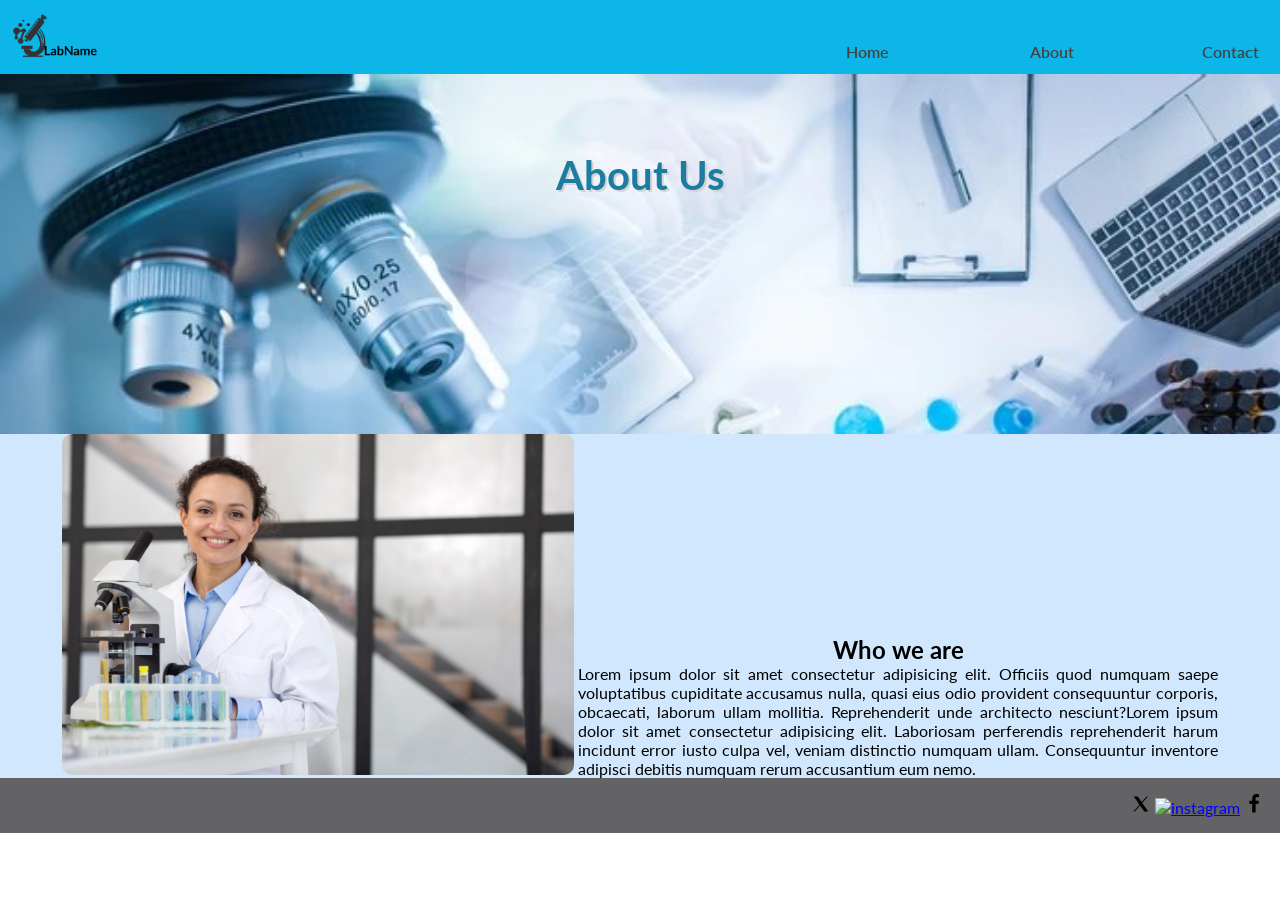
==== pages/about.html @ 66249046 "initial commit" ====
<!doctype html>
<html lang="en">
  <head>
    <meta charset="UTF-8" />
    <meta name="viewport" content="width=device-width, initial-scale=1.0" />
    <title>About</title>
    <link rel="stylesheet" href="../css/styles.css" />
    <link rel="preconnect" href="https://fonts.googleapis.com" />
    <link rel="preconnect" href="https://fonts.gstatic.com" crossorigin />
    <link
      href="https://fonts.googleapis.com/css2?family=Lato:ital,wght@0,100;0,300;0,400;0,700;0,900;1,100;1,300;1,400;1,700;1,900&family=Roboto+Slab&display=swap"
      rel="stylesheet"
    />
  </head>
  <body>
    <header>
      <div>
        <a href="../index.html"
          ><img
            class="lab-logo"
            src="../images/lab-icon.png"
            alt="laboratory logo"
        /></a>
      </div>
      <nav>
        <ul>
          <li><a href="../index.html">Home</a></li>
          <!--According to chatGpt href="#", it affects navigability and SEO-->
          <!-- aria-current="page" indicates the current page for screen readers-->
          <li><a href="about.html" aria-current="page">About</a></li>
          <li><a href="contact.html">Contact</a></li>
        </ul>
      </nav>
    </header>
    <main>
      <section id="banner">
        <h1>About Us</h1>
      </section>
      <section>
        <figure class="container-image">
          <img src="../images/lab-technician.jpg" alt="laboratory technician" />
          <figcaption class="sr-only">
            Laboratory technician working in the lab
          </figcaption>
        </figure>
        <div class="container-description">
          <h2>Who we are</h2>
          <p>
            Lorem ipsum dolor sit amet consectetur adipisicing elit. Officiis
            quod numquam saepe voluptatibus cupiditate accusamus nulla, quasi
            eius odio provident consequuntur corporis, obcaecati, laborum ullam
            mollitia. Reprehenderit unde architecto nesciunt?Lorem ipsum dolor
            sit amet consectetur adipisicing elit. Laboriosam perferendis
            reprehenderit harum incidunt error iusto culpa vel, veniam
            distinctio numquam ullam. Consequuntur inventore adipisci debitis
            numquam rerum accusantium eum nemo.
          </p>
        </div>
      </section>
    </main>

    <footer>
      <div>
        <!-- rel="noopener noreferrer", Adds extra security when opening this link in a new tab -->
        <a href="https://x.com/" target="_blank" rel="noopener noreferrer"
          ><img src="../images/x-logo.svg" alt="X (Twitter)"
        /></a>
        <a
          href="https://www.instagram.com/"
          target="_blank"
          rel="noopener noreferrer"
          ><img src="../images/instagram-logo.svg" alt="instagram"
        /></a>
        <a
          href="https://www.facebook.com/"
          target="_blank"
          rel="noopener noreferrer"
          ><img src="../images/facebook-logo.svg" alt="facebook"
        /></a>
      </div>
    </footer>
  </body>
</html>
---- css/styles.css ----
* {
  margin: 0;
  padding: 0;
  box-sizing: border-box;
  font-family: "Lato", sans-serif;
}
header {
  background-color: rgb(12, 182, 233);
  padding: 1%;
}
header div {
  display: inline-block;
  width: 45%;
}
nav {
  display: inline-block;
  width: 45%;
  margin-left: 9%;
  text-align: right;
}
.lab-logo {
  display: inline;
  width: 15%;
}
nav ul {
  display: inline-block;
  width: 100%;
  list-style: none;
}
nav ul li {
  display: inline-block;
  width: 32%;
}
nav ul li a {
  display: inline-block;
  width: 100%;
  color: rgb(66, 66, 66);
  font-weight: 600;
  text-decoration: none;
}

/* Main */
main {
  background-color: rgb(208, 231, 253);
  min-height: 75vh;
}
main section {
  width: 100%;
  text-align: center;
}
/* Banner */
#banner {
  background-image: url("../images/banner-logo.jpg");
  background-size: cover;
  width: 100%;
  height: 40vh;
}
h1,
#subtitle-banner-home {
  color: rgb(28, 125, 160);
  text-shadow: 2px 2px rgb(216, 211, 211);
  font-size: 2.5em;
  text-align: center;
}
/* padding-top only for the Home banner h1 */
#banner h1 {
  padding-top: 6%;
}
/* /Banner */

#lab-services-container {
  height: auto;
}
.card {
  display: inline-block;
  width: 25%;
  height: auto;
  padding: 0.5rem 1rem;
  margin: 0.5rem 0;
  text-align: center;
  border: 1px solid rgb(139, 138, 138);
  border-radius: 2%;
}
.card h3 {
  height: 3rem;
  font-size: 1.2em;
}
.card li,
.card h2 {
  font-size: 1em;
  color: rgb(78, 76, 76);
  font-weight: 600;
  list-style: none;
}

section a {
  text-decoration: none;
}
.arrow-icon {
  height: 1rem;
  display: block;
  margin-left: auto;
  margin-right: 0;
}
/* about */
.container-image {
  display: inline-block;
  width: 40%;
}
.container-image img {
  width: 100%;
  border-radius: 10px;
}
.container-description {
  display: inline-block;
  width: 50%;
}
.container-description p {
  text-align: justify;
  font-weight: 400;
}
/* Contact */
.contact-icon {
  width: 5%;
  margin-right: 4%;
}
#contact-form-container {
  background-color: rgb(237, 241, 241);
  height: auto;
}
/* /Contact */

/* footer */
footer {
  padding: 1rem;
  background-color: rgb(99, 99, 102);
  text-align: right;
}
footer div a img {
  height: 20px;
}

/* This class hides the text visually but keeps it available for screen readers. */
.sr-only {
  position: absolute;
  left: -9999px;
}
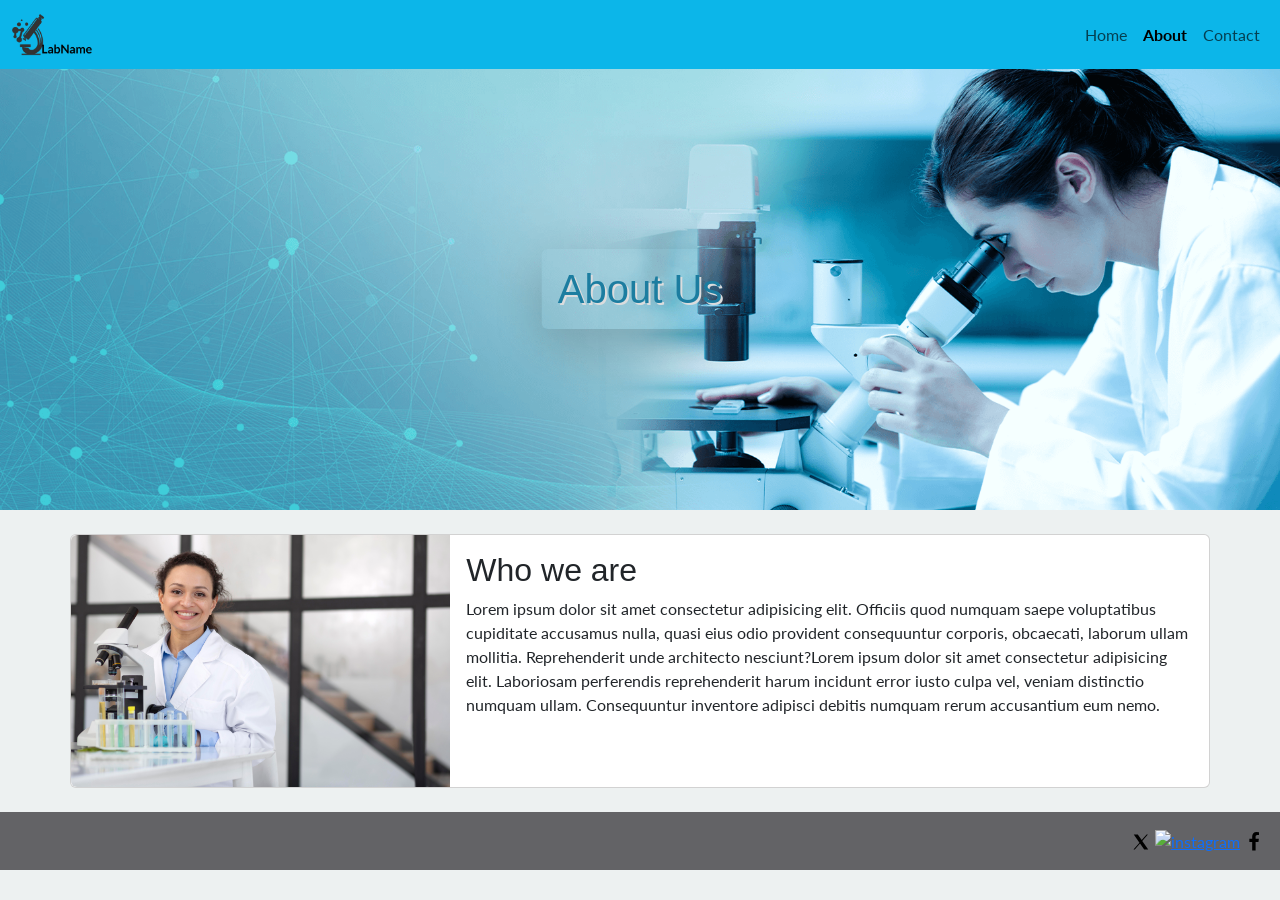
==== commit 515cc7d8: "initial commit version-2" ====
--- a/pages/about.html
+++ b/pages/about.html
@@ -4,6 +4,12 @@
     <meta charset="UTF-8" />
     <meta name="viewport" content="width=device-width, initial-scale=1.0" />
     <title>About</title>
+    <link
+      href="https://cdn.jsdelivr.net/npm/bootstrap@5.3.8/dist/css/bootstrap.min.css"
+      rel="stylesheet"
+      integrity="sha384-sRIl4kxILFvY47J16cr9ZwB07vP4J8+LH7qKQnuqkuIAvNWLzeN8tE5YBujZqJLB"
+      crossorigin="anonymous"
+    />
     <link rel="stylesheet" href="../css/styles.css" />
     <link rel="preconnect" href="https://fonts.googleapis.com" />
     <link rel="preconnect" href="https://fonts.gstatic.com" crossorigin />
@@ -11,52 +17,108 @@
       href="https://fonts.googleapis.com/css2?family=Lato:ital,wght@0,100;0,300;0,400;0,700;0,900;1,100;1,300;1,400;1,700;1,900&family=Roboto+Slab&display=swap"
       rel="stylesheet"
     />
+    <script
+      src="https://cdn.jsdelivr.net/npm/bootstrap@5.3.8/dist/js/bootstrap.bundle.min.js"
+      integrity="sha384-FKyoEForCGlyvwx9Hj09JcYn3nv7wiPVlz7YYwJrWVcXK/BmnVDxM+D2scQbITxI"
+      crossorigin="anonymous"
+    ></script>
   </head>
   <body>
     <header>
-      <div>
-        <a href="../index.html"
-          ><img
-            class="lab-logo"
-            src="../images/lab-icon.png"
-            alt="laboratory logo"
-        /></a>
-      </div>
-      <nav>
-        <ul>
-          <li><a href="../index.html">Home</a></li>
-          <!--According to chatGpt href="#", it affects navigability and SEO-->
-          <!-- aria-current="page" indicates the current page for screen readers-->
-          <li><a href="about.html" aria-current="page">About</a></li>
-          <li><a href="contact.html">Contact</a></li>
-        </ul>
+      <!-- nav with bootstrap burger menu -->
+      <nav class="navbar navbar-expand-lg">
+        <div class="container-fluid">
+          <a class="navbar-brand" href="../index.html"
+            ><img
+              class="img-fluid lab-logo"
+              src="../images/lab-icon.png"
+              alt="laboratory logo"
+          /></a>
+          <button
+            class="navbar-toggler"
+            type="button"
+            data-bs-toggle="collapse"
+            data-bs-target="#navbarNav"
+            aria-controls="navbarNav"
+            aria-expanded="false"
+            aria-label="Toggle navigation"
+          >
+            <span class="navbar-toggler-icon"></span>
+          </button>
+          <div
+            class="justify-content-lg-end collapse navbar-collapse"
+            id="navbarNav"
+          >
+            <ul class="navbar-nav">
+              <li class="nav-item">
+                <a class="nav-link" href="../index.html">Home</a>
+              </li>
+              <li class="nav-item">
+                <a
+                  class="nav-link active fw-bold"
+                  href="about.html"
+                  aria-current="page"
+                  >About</a
+                >
+              </li>
+              <li class="nav-item">
+                <a class="nav-link" href="contact.html">Contact</a>
+              </li>
+            </ul>
+          </div>
+        </div>
       </nav>
+      <!-- / nav with bootstrap burger menu -->
     </header>
+
     <main>
-      <section id="banner">
-        <h1>About Us</h1>
+      <!--  banner -->
+      <section class="banner position-relative">
+        <h1
+          class="banner__title text-center position-absolute top-50 start-50 translate-middle z-3 shadow-lg p-3 mb-5 rounded"
+        >
+          About Us
+        </h1>
+        <img
+          src="../images/banner-logo.png"
+          class="d-block w-100"
+          alt="Lab technician looking at samples through a microscope"
+        />
       </section>
-      <section>
-        <figure class="container-image">
-          <img src="../images/lab-technician.jpg" alt="laboratory technician" />
-          <figcaption class="sr-only">
-            Laboratory technician working in the lab
-          </figcaption>
-        </figure>
-        <div class="container-description">
-          <h2>Who we are</h2>
-          <p>
-            Lorem ipsum dolor sit amet consectetur adipisicing elit. Officiis
-            quod numquam saepe voluptatibus cupiditate accusamus nulla, quasi
-            eius odio provident consequuntur corporis, obcaecati, laborum ullam
-            mollitia. Reprehenderit unde architecto nesciunt?Lorem ipsum dolor
-            sit amet consectetur adipisicing elit. Laboriosam perferendis
-            reprehenderit harum incidunt error iusto culpa vel, veniam
-            distinctio numquam ullam. Consequuntur inventore adipisci debitis
-            numquam rerum accusantium eum nemo.
-          </p>
+      <!--  /banner -->
+
+      <!-- information about the lab -->
+      <section class="card p-0 my-md-4 container">
+        <div class="row g-0">
+          <figure class="m-0 col-md-4">
+            <img
+              class="h-100 img-fluid rounded-start"
+              src="../images/lab-technician.jpg"
+              alt="laboratory technician"
+            />
+            <figcaption class="visually-hidden">
+              Laboratory technician working in the lab
+            </figcaption>
+          </figure>
+
+          <div class="col-md-8">
+            <div class="card-body">
+              <h2 class="card-title">Who we are</h2>
+              <p class="card-text">
+                Lorem ipsum dolor sit amet consectetur adipisicing elit.
+                Officiis quod numquam saepe voluptatibus cupiditate accusamus
+                nulla, quasi eius odio provident consequuntur corporis,
+                obcaecati, laborum ullam mollitia. Reprehenderit unde architecto
+                nesciunt?Lorem ipsum dolor sit amet consectetur adipisicing
+                elit. Laboriosam perferendis reprehenderit harum incidunt error
+                iusto culpa vel, veniam distinctio numquam ullam. Consequuntur
+                inventore adipisci debitis numquam rerum accusantium eum nemo.
+              </p>
+            </div>
+          </div>
         </div>
       </section>
+      <!-- /information about the lab -->
     </main>
 
     <footer>
--- a/css/styles.css
+++ b/css/styles.css
@@ -2,97 +2,26 @@
   margin: 0;
   padding: 0;
   box-sizing: border-box;
+}
+body {
+  background-color: rgb(237, 241, 241);
   font-family: "Lato", sans-serif;
 }
 header {
   background-color: rgb(12, 182, 233);
-  padding: 1%;
-}
-header div {
-  display: inline-block;
-  width: 45%;
-}
-nav {
-  display: inline-block;
-  width: 45%;
-  margin-left: 9%;
-  text-align: right;
 }
 .lab-logo {
-  display: inline;
-  width: 15%;
+  width: 80px;
 }
-nav ul {
-  display: inline-block;
-  width: 100%;
-  list-style: none;
+/* Main */
+.banner__title {
+  color: rgb(28, 125, 160);
+  text-shadow: 2px 2px rgb(219, 220, 221);
 }
-nav ul li {
-  display: inline-block;
-  width: 32%;
+.banner__title h1,
+.banner__title h2 {
+  font-size: 1.2rem;
 }
-nav ul li a {
-  display: inline-block;
-  width: 100%;
-  color: rgb(66, 66, 66);
-  font-weight: 600;
-  text-decoration: none;
-}
-
-/* Main */
-main {
-  background-color: rgb(208, 231, 253);
-  min-height: 75vh;
-}
-main section {
-  width: 100%;
-  text-align: center;
-}
-/* Banner */
-#banner {
-  background-image: url("../images/banner-logo.jpg");
-  background-size: cover;
-  width: 100%;
-  height: 40vh;
-}
-h1,
-#subtitle-banner-home {
-  color: rgb(28, 125, 160);
-  text-shadow: 2px 2px rgb(216, 211, 211);
-  font-size: 2.5em;
-  text-align: center;
-}
-/* padding-top only for the Home banner h1 */
-#banner h1 {
-  padding-top: 6%;
-}
-/* /Banner */
-
-#lab-services-container {
-  height: auto;
-}
-.card {
-  display: inline-block;
-  width: 25%;
-  height: auto;
-  padding: 0.5rem 1rem;
-  margin: 0.5rem 0;
-  text-align: center;
-  border: 1px solid rgb(139, 138, 138);
-  border-radius: 2%;
-}
-.card h3 {
-  height: 3rem;
-  font-size: 1.2em;
-}
-.card li,
-.card h2 {
-  font-size: 1em;
-  color: rgb(78, 76, 76);
-  font-weight: 600;
-  list-style: none;
-}
-
 section a {
   text-decoration: none;
 }
@@ -102,31 +31,10 @@
   margin-left: auto;
   margin-right: 0;
 }
-/* about */
-.container-image {
-  display: inline-block;
-  width: 40%;
-}
-.container-image img {
-  width: 100%;
-  border-radius: 10px;
-}
-.container-description {
-  display: inline-block;
-  width: 50%;
-}
-.container-description p {
-  text-align: justify;
-  font-weight: 400;
-}
+
 /* Contact */
 .contact-icon {
-  width: 5%;
-  margin-right: 4%;
-}
-#contact-form-container {
-  background-color: rgb(237, 241, 241);
-  height: auto;
+  width: 20px;
 }
 /* /Contact */
 
@@ -139,9 +47,95 @@
 footer div a img {
   height: 20px;
 }
+/* /footer */
 
 /* This class hides the text visually but keeps it available for screen readers. */
 .sr-only {
   position: absolute;
   left: -9999px;
 }
+
+/* laboratory-test-accepted-insurance page,
+css with FLEX/GRID/MQ. Without bootstrap */
+.main--grid {
+  display: grid;
+  grid-template-rows: repeat(2, 1fr);
+  grid-template-columns: 1fr;
+}
+.banner--flex {
+  background-image: url("../images/banner-logo.png");
+  background-position: right top;
+  background-size: cover;
+  display: flex;
+  justify-content: center;
+  align-items: center;
+}
+.banner__title--flex {
+  box-shadow: 0 1rem 3rem rgba(0, 0, 0, 0.175);
+  padding: 1rem;
+  border-radius: 0.25rem;
+}
+.main__card {
+  display: grid;
+  align-items: center;
+  justify-items: center;
+  grid-template-rows: repeat(3, 1fr);
+  grid-template-columns: repeat(5, 1fr);
+  gap: 0.5rem;
+  margin: 1rem;
+}
+.main__card img {
+  width: 70%;
+  height: 80%;
+  object-fit: cover;
+  border-radius: 0.5rem;
+  border: 1px solid rgb(143, 149, 159);
+  box-shadow: 8px 4px rgb(143, 149, 159);
+}
+/* /laboratory-test-accepted-insurance page */
+
+@media screen and (max-width: 768px) {
+  .header-flex {
+    display: none;
+  }
+  /* laboratory-test-accepted-insurance page */
+  .main--grid {
+    grid-template-rows: 1fr 80%;
+    grid-template-columns: 1fr;
+  }
+  .main__card {
+    grid-template-rows: repeat(8, 12%);
+    grid-template-columns: repeat(2, 1fr);
+    gap: 0.1rem;
+  }
+
+  .main__card img {
+    width: 90%;
+    height: 50%;
+  }
+  /* /laboratory-test-accepted-insurance page */
+}
+
+@media screen and (min-width: 768px) {
+  .banner__title h1,
+  .banner__title h2 {
+    font-size: 2.5rem;
+  }
+}
+@media screen and (min-width: 768px) and (max-width: 1023px) {
+  footer {
+    position: absolute;
+    bottom: 0;
+    width: 100%;
+  }
+  /* laboratory-test-accepted-insurance page */
+  .main--grid {
+    grid-template-rows: 1fr 50%;
+    grid-template-columns: 1fr;
+  }
+  .main__card {
+    grid-template-rows: repeat(2, 1fr);
+    grid-template-columns: repeat(3, 1fr);
+  }
+  /* /laboratory-test-accepted-insurance page */
+}
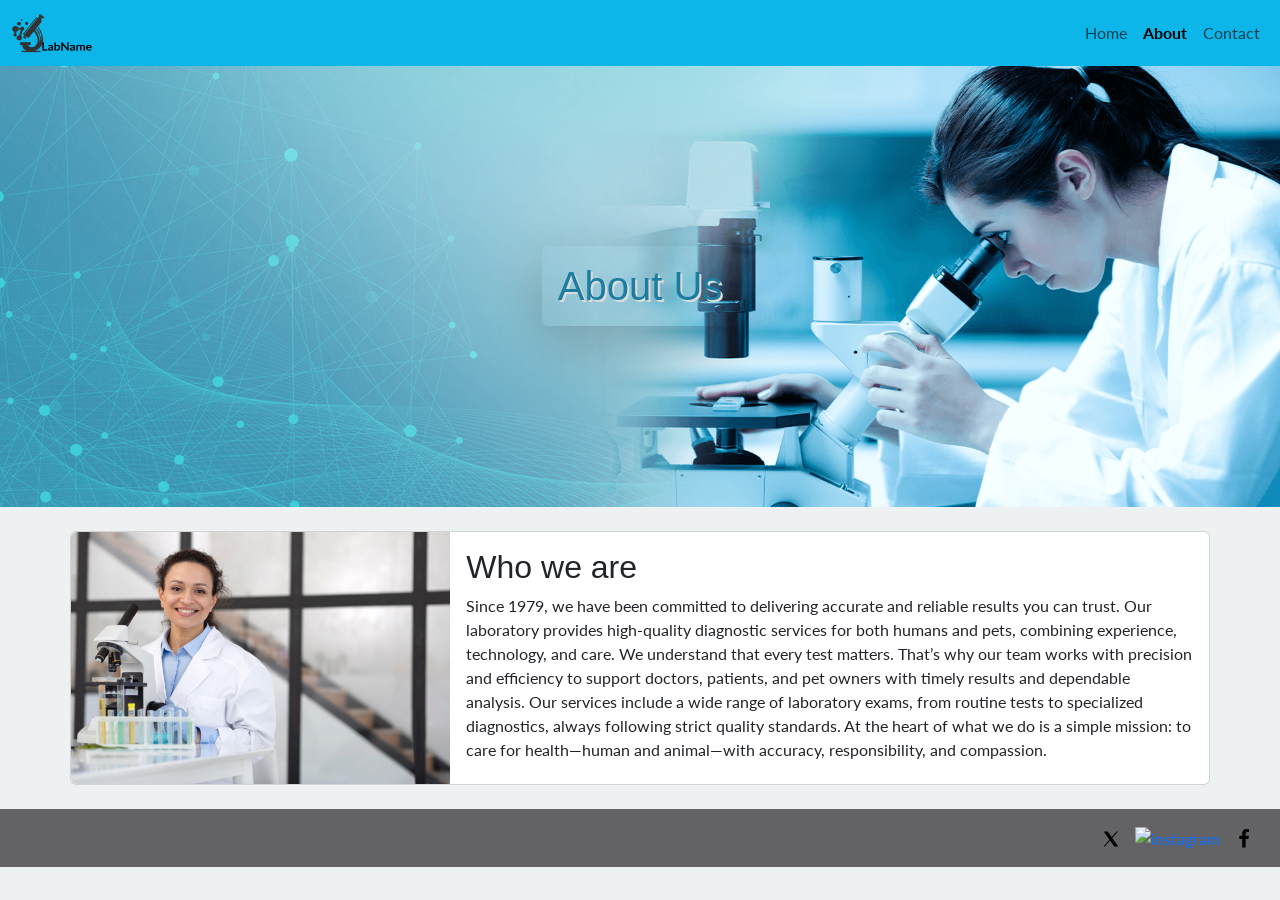
==== commit 6f7ea609: "migrate CSS to SCSS" ====
--- a/pages/about.html
+++ b/pages/about.html
@@ -105,14 +105,18 @@
             <div class="card-body">
               <h2 class="card-title">Who we are</h2>
               <p class="card-text">
-                Lorem ipsum dolor sit amet consectetur adipisicing elit.
-                Officiis quod numquam saepe voluptatibus cupiditate accusamus
-                nulla, quasi eius odio provident consequuntur corporis,
-                obcaecati, laborum ullam mollitia. Reprehenderit unde architecto
-                nesciunt?Lorem ipsum dolor sit amet consectetur adipisicing
-                elit. Laboriosam perferendis reprehenderit harum incidunt error
-                iusto culpa vel, veniam distinctio numquam ullam. Consequuntur
-                inventore adipisci debitis numquam rerum accusantium eum nemo.
+                Since 1979, we have been committed to delivering accurate and
+                reliable results you can trust. Our laboratory provides
+                high-quality diagnostic services for both humans and pets,
+                combining experience, technology, and care. We understand that
+                every test matters. That’s why our team works with precision and
+                efficiency to support doctors, patients, and pet owners with
+                timely results and dependable analysis. Our services include a
+                wide range of laboratory exams, from routine tests to
+                specialized diagnostics, always following strict quality
+                standards. At the heart of what we do is a simple mission: to
+                care for health—human and animal—with accuracy, responsibility,
+                and compassion.
               </p>
             </div>
           </div>
--- a/css/styles.css
+++ b/css/styles.css
@@ -1,53 +1,20 @@
+/* reset */
+/* variables */
+/* reset */
 * {
   margin: 0;
   padding: 0;
   box-sizing: border-box;
 }
+
 body {
   background-color: rgb(237, 241, 241);
   font-family: "Lato", sans-serif;
 }
-header {
-  background-color: rgb(12, 182, 233);
-}
-.lab-logo {
-  width: 80px;
-}
-/* Main */
-.banner__title {
-  color: rgb(28, 125, 160);
-  text-shadow: 2px 2px rgb(219, 220, 221);
-}
-.banner__title h1,
-.banner__title h2 {
-  font-size: 1.2rem;
-}
-section a {
+
+a {
   text-decoration: none;
 }
-.arrow-icon {
-  height: 1rem;
-  display: block;
-  margin-left: auto;
-  margin-right: 0;
-}
-
-/* Contact */
-.contact-icon {
-  width: 20px;
-}
-/* /Contact */
-
-/* footer */
-footer {
-  padding: 1rem;
-  background-color: rgb(99, 99, 102);
-  text-align: right;
-}
-footer div a img {
-  height: 20px;
-}
-/* /footer */
 
 /* This class hides the text visually but keeps it available for screen readers. */
 .sr-only {
@@ -55,32 +22,56 @@
   left: -9999px;
 }
 
-/* laboratory-test-accepted-insurance page,
-css with FLEX/GRID/MQ. Without bootstrap */
+/* header layout */
+/* variables */
+/* mixin */
+header {
+  background-color: rgb(12, 182, 233);
+}
+
+a .lab-logo {
+  width: 80px;
+  height: 40px;
+}
+
+/* banner */
+/* variables */
+section .banner__title {
+  color: rgb(28, 125, 160);
+  text-shadow: 2px 2px rgb(219, 220, 221);
+}
+
+/* laboratory-test-accepted-insurance */
+/* variables */
+/* mixin */
+/* mixin */
 .main--grid {
   display: grid;
   grid-template-rows: repeat(2, 1fr);
   grid-template-columns: 1fr;
 }
+
 .banner--flex {
+  display: flex;
+  justify-content: center;
+  align-items: center;
   background-image: url("../images/banner-logo.png");
   background-position: right top;
   background-size: cover;
-  display: flex;
-  justify-content: center;
-  align-items: center;
 }
+
 .banner__title--flex {
   box-shadow: 0 1rem 3rem rgba(0, 0, 0, 0.175);
   padding: 1rem;
   border-radius: 0.25rem;
 }
+
 .main__card {
   display: grid;
+  grid-template-rows: repeat(3, 1fr);
+  grid-template-columns: repeat(5, 1fr);
   align-items: center;
   justify-items: center;
-  grid-template-rows: repeat(3, 1fr);
-  grid-template-columns: repeat(5, 1fr);
   gap: 0.5rem;
   margin: 1rem;
 }
@@ -92,36 +83,61 @@
   border: 1px solid rgb(143, 149, 159);
   box-shadow: 8px 4px rgb(143, 149, 159);
 }
-/* /laboratory-test-accepted-insurance page */
 
+/* contact */
+/* variables */
+/* mixin */
+/* mixin */
+section ul li .contact-icon {
+  width: 20px;
+  height: 20px;
+}
+
+/* footer */
+/* variables */
+/* mixin */
+/* variables */
+/* mixin */
+footer {
+  padding: 1rem;
+  background-color: rgb(99, 99, 102);
+  text-align: right;
+}
+footer div a img {
+  width: 40px;
+  height: 20px;
+}
+
+/* mobile media queries */
+/* variables */
+/* mixin */
+/* mixin */
 @media screen and (max-width: 768px) {
   .header-flex {
     display: none;
   }
   /* laboratory-test-accepted-insurance page */
   .main--grid {
+    display: grid;
     grid-template-rows: 1fr 80%;
     grid-template-columns: 1fr;
   }
   .main__card {
+    display: grid;
     grid-template-rows: repeat(8, 12%);
     grid-template-columns: repeat(2, 1fr);
     gap: 0.1rem;
   }
-
   .main__card img {
     width: 90%;
     height: 50%;
   }
   /* /laboratory-test-accepted-insurance page */
 }
-
-@media screen and (min-width: 768px) {
-  .banner__title h1,
-  .banner__title h2 {
-    font-size: 2.5rem;
-  }
-}
+/* tablet media queries */
+/* variables */
+/* mixin */
+/* mixin */
 @media screen and (min-width: 768px) and (max-width: 1023px) {
   footer {
     position: absolute;
@@ -130,12 +146,16 @@
   }
   /* laboratory-test-accepted-insurance page */
   .main--grid {
+    display: grid;
     grid-template-rows: 1fr 50%;
     grid-template-columns: 1fr;
   }
   .main__card {
+    display: grid;
     grid-template-rows: repeat(2, 1fr);
     grid-template-columns: repeat(3, 1fr);
   }
-  /* /laboratory-test-accepted-insurance page */
 }
+/* /laboratory-test-accepted-insurance page */
+
+/*# sourceMappingURL=styles.css.map */
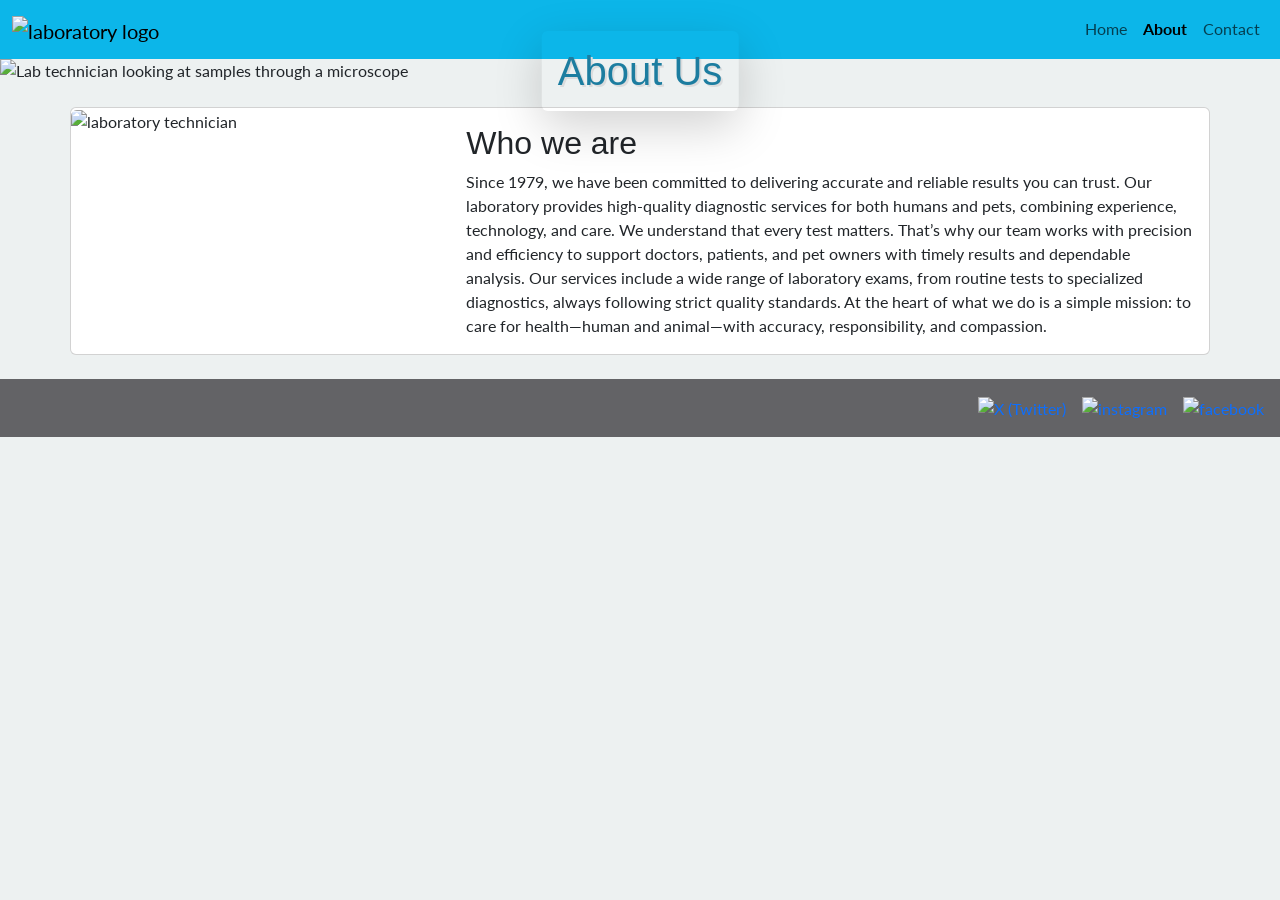
==== commit 2586f22f: "Update image and icon sources to server-hosted files and add animations" ====
--- a/pages/about.html
+++ b/pages/about.html
@@ -31,7 +31,7 @@
           <a class="navbar-brand" href="../index.html"
             ><img
               class="img-fluid lab-logo"
-              src="../images/lab-icon.png"
+              src="https://i.ibb.co/GG0dvvh/logo-Lab.png"
               alt="laboratory logo"
           /></a>
           <button
@@ -80,7 +80,7 @@
           About Us
         </h1>
         <img
-          src="../images/banner-logo.png"
+          src="https://i.ibb.co/yBXdcs0L/banner-logo.png"
           class="d-block w-100"
           alt="Lab technician looking at samples through a microscope"
         />
@@ -93,7 +93,7 @@
           <figure class="m-0 col-md-4">
             <img
               class="h-100 img-fluid rounded-start"
-              src="../images/lab-technician.jpg"
+              src="https://i.ibb.co/PzsYF8dZ/lab-technician.jpg"
               alt="laboratory technician"
             />
             <figcaption class="visually-hidden">
@@ -129,19 +129,23 @@
       <div>
         <!-- rel="noopener noreferrer", Adds extra security when opening this link in a new tab -->
         <a href="https://x.com/" target="_blank" rel="noopener noreferrer"
-          ><img src="../images/x-logo.svg" alt="X (Twitter)"
+          ><img src="https://i.ibb.co/nNpMmGMF/x-logo.png" alt="X (Twitter)"
         /></a>
         <a
           href="https://www.instagram.com/"
           target="_blank"
           rel="noopener noreferrer"
-          ><img src="../images/instagram-logo.svg" alt="instagram"
+          ><img
+            src="https://i.ibb.co/twZn9m8D/instagram-logo.png"
+            alt="instagram"
         /></a>
         <a
           href="https://www.facebook.com/"
           target="_blank"
           rel="noopener noreferrer"
-          ><img src="../images/facebook-logo.svg" alt="facebook"
+          ><img
+            src="https://i.ibb.co/gb1d4JRd/facebook-logo.png"
+            alt="facebook"
         /></a>
       </div>
     </footer>
--- a/css/styles.css
+++ b/css/styles.css
@@ -55,7 +55,7 @@
   display: flex;
   justify-content: center;
   align-items: center;
-  background-image: url("../images/banner-logo.png");
+  background-image: url("https://i.ibb.co/yBXdcs0L/banner-logo.png");
   background-position: right top;
   background-size: cover;
 }
@@ -88,9 +88,9 @@
 /* variables */
 /* mixin */
 /* mixin */
-section ul li .contact-icon {
-  width: 20px;
-  height: 20px;
+section ul li img {
+  width: 15px;
+  height: 15px;
 }
 
 /* footer */
@@ -103,9 +103,14 @@
   background-color: rgb(99, 99, 102);
   text-align: right;
 }
+footer div {
+  display: flex;
+  justify-content: end;
+  gap: 1rem;
+}
 footer div a img {
-  width: 40px;
-  height: 20px;
+  width: 16px;
+  height: 16px;
 }
 
 /* mobile media queries */
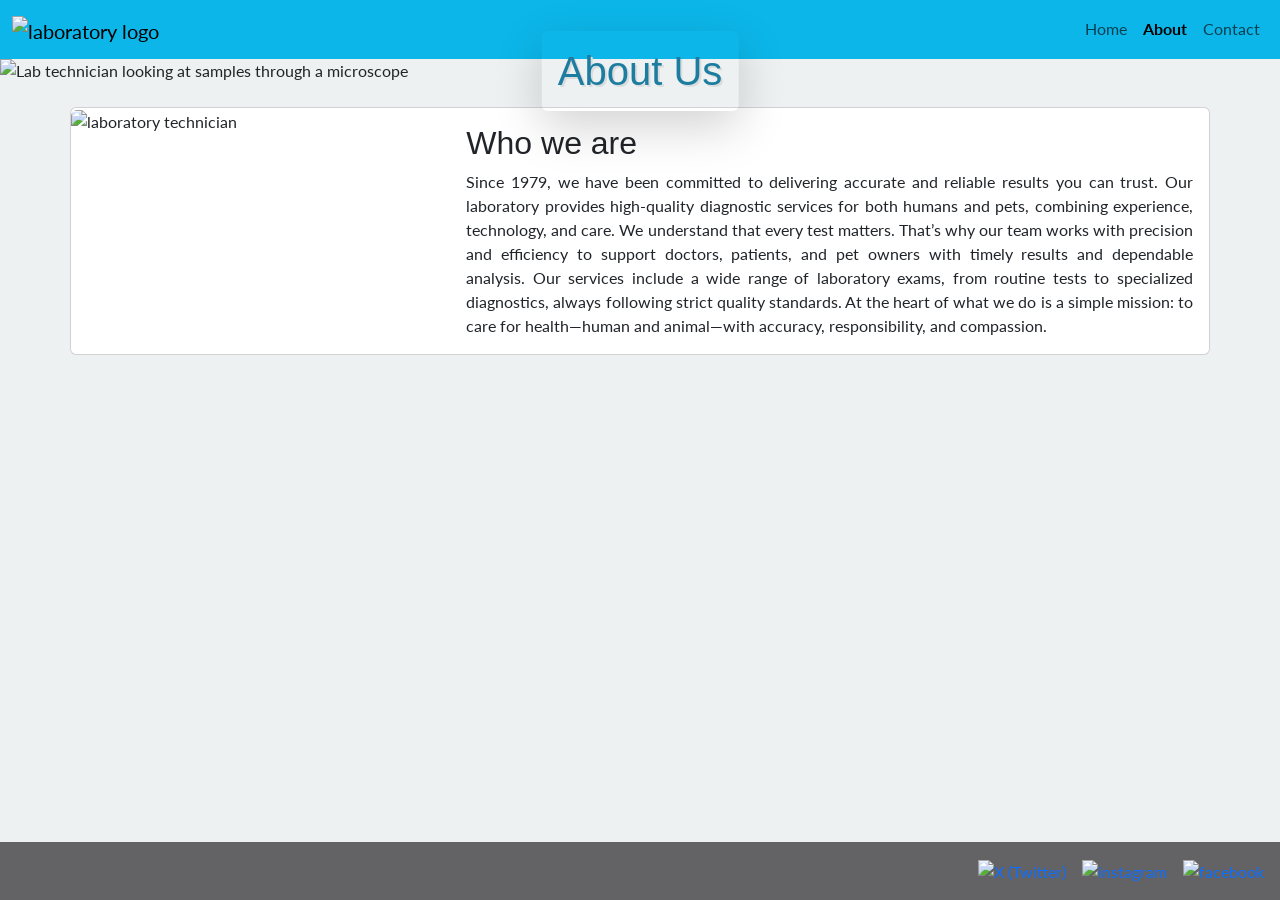
==== commit 306dbcf8: "fix footer positioning on responsive layouts" ====
--- a/pages/about.html
+++ b/pages/about.html
@@ -4,6 +4,7 @@
     <meta charset="UTF-8" />
     <meta name="viewport" content="width=device-width, initial-scale=1.0" />
     <title>About</title>
+    <meta name="description" content="Learn about our laboratory’s commitment to accurate, reliable diagnostic services for humans and pets, backed by experience, quality, and compassionate care since 1979." />
     <link
       href="https://cdn.jsdelivr.net/npm/bootstrap@5.3.8/dist/css/bootstrap.min.css"
       rel="stylesheet"
@@ -92,7 +93,7 @@
         <div class="row g-0">
           <figure class="m-0 col-md-4">
             <img
-              class="h-100 img-fluid rounded-start"
+              class="about-img h-100 w-100 object-fit-cover rounded-start"
               src="https://i.ibb.co/PzsYF8dZ/lab-technician.jpg"
               alt="laboratory technician"
             />
--- a/css/styles.css
+++ b/css/styles.css
@@ -8,8 +8,15 @@
 }
 
 body {
+  height: 100vh;
+  display: flex;
+  flex-direction: column;
   background-color: rgb(237, 241, 241);
   font-family: "Lato", sans-serif;
+}
+
+main {
+  flex: 1;
 }
 
 a {
@@ -84,6 +91,15 @@
   box-shadow: 8px 4px rgb(143, 149, 159);
 }
 
+/* about */
+section div figure .about-img {
+  object-fit: cover;
+  object-position: left;
+}
+section div div p {
+  text-align: justify;
+}
+
 /* contact */
 /* variables */
 /* mixin */
@@ -144,15 +160,10 @@
 /* mixin */
 /* mixin */
 @media screen and (min-width: 768px) and (max-width: 1023px) {
-  footer {
-    position: absolute;
-    bottom: 0;
-    width: 100%;
-  }
   /* laboratory-test-accepted-insurance page */
   .main--grid {
     display: grid;
-    grid-template-rows: 1fr 50%;
+    grid-template-rows: 30% auto;
     grid-template-columns: 1fr;
   }
   .main__card {
